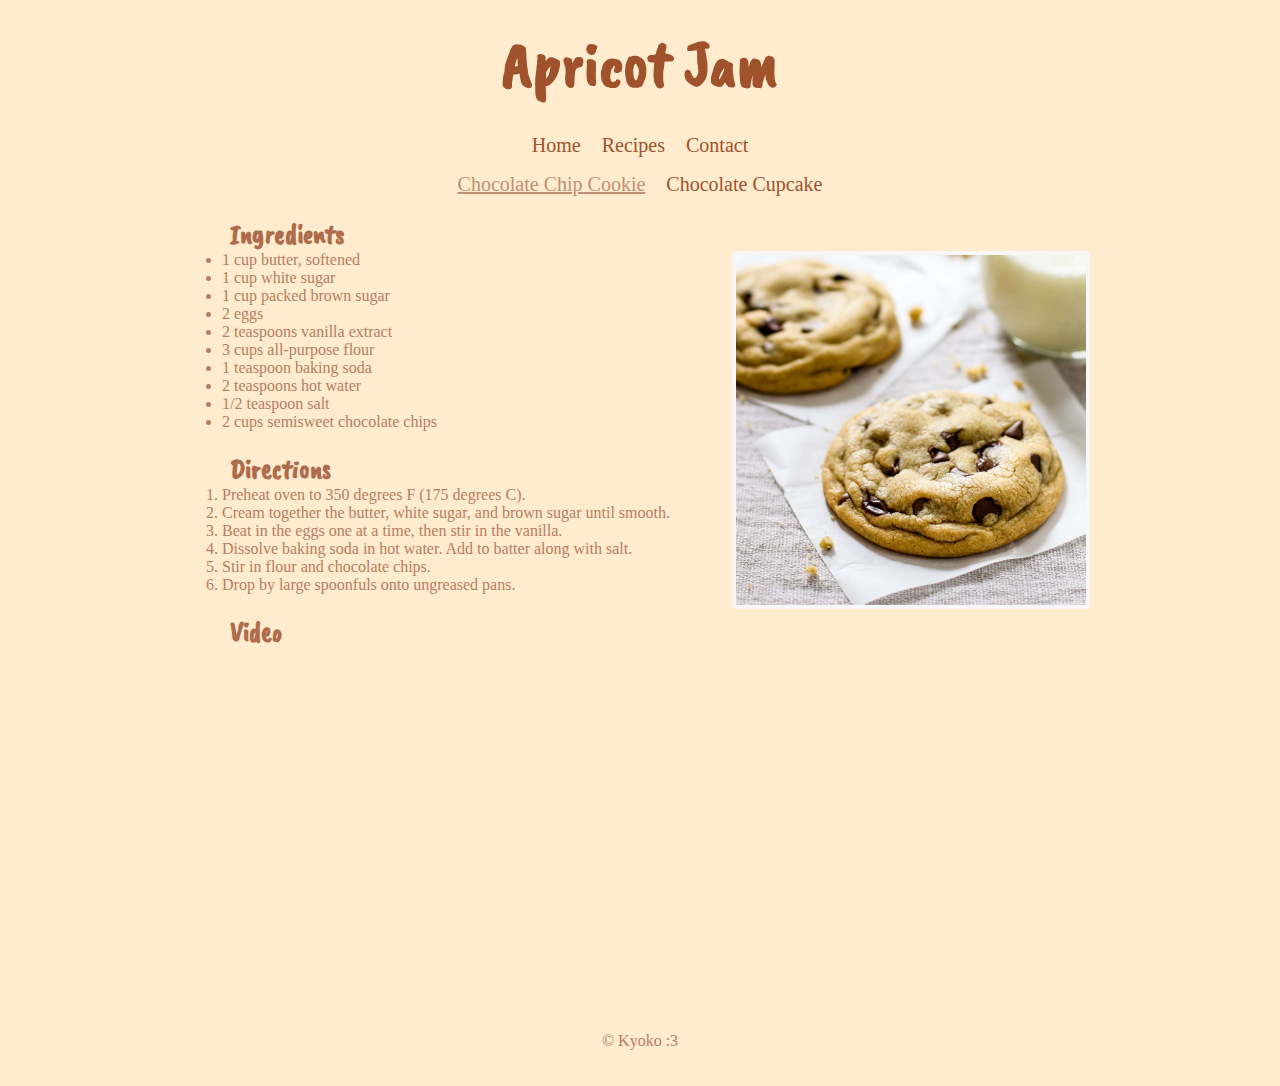
==== recipe1.html @ d11229d6 "Add files via upload" ====
<!DOCTYPE html>
<html>

<head>
    <title> Apricot Jam | Chocolate Chip Cookie </title>
    <link rel="stylesheet" href="resources/style.css">
    <link href="https://fonts.googleapis.com/css?family=Caveat+Brush|Crafty+Girls" rel="stylesheet">
</head>
    
<body>
    
    <header>
        <h1> Apricot Jam </h1>
        
        <nav>
            <a href="index.html">Home</a>
            <a href="recipe1.html">Recipes</a>
            <a href="contact.html">Contact</a>
        </nav>
        
        <nav>
            <a class="active" a href="recipe1.html">Chocolate Chip Cookie</a>
            <a href="recipe2.html">Chocolate Cupcake</a>
        </nav>
        
    </header>
    
    <main>
        <h2>Ingredients</h2>
        <img class="picture" src="images/cookie.jpg" alt="chocolate chip cookies">
        <ul>
            <li>1 cup butter, softened</li>
            <li>1 cup white sugar</li>
            <li>1 cup packed brown sugar </li>
            <li>2 eggs</li>
            <li>2 teaspoons vanilla extract</li>
			<li>3 cups all-purpose flour</li>
			<li>1 teaspoon baking soda</li>
			<li>2 teaspoons hot water</li>
			<li>1/2 teaspoon salt</li>
			<li>2 cups semisweet chocolate chips</li>
        </ul>
        
        <h2>Directions</h2>
        
		<ol>
            <li>Preheat oven to 350 degrees F (175 degrees C).</li>
            <li>Cream together the butter, white sugar, and brown sugar until smooth.</li>
            <li>Beat in the eggs one at a time, then stir in the vanilla. </li>
            <li>Dissolve baking soda in hot water. Add to batter along with salt. </li>
            <li>Stir in flour and chocolate chips. </li>
			<li>Drop by large spoonfuls onto ungreased pans.</li>
        </ol>
        
        <h2>Video</h2>
    	 <iframe width="560" height="315" src="https://www.youtube.com/embed/YIiHiMXOeYU" frameborder="0" allowfullscreen></iframe>
     
    <footer>
        <p>&copy; Kyoko :3 </p>
    </footer>
    
</body>

</html>
---- resources/style.css ----
* {
    margin: 0;
    padding: 0;
}

body {
    width: 900px;
    background-color: #FFEBCD;
    margin-left: auto;
    margin-right: auto;
}

header {
    margin-top: 24px;
}

footer {
    margin-top: 64px;
    margin-bottom: 32px;
    text-align: center;
}

nav {
    font-size: 20px;
    margin-top: 16px;
    margin-bottom: 16px;
    text-align: center;
}

nav a {
    font-family: 'Crafty Girls', cursive;
    font-size: 20px;
    margin-left: 8px;
    margin-right: 8px;
}

p {
    font-family: 'Crafty Girls', cursive;
    margin-top: 16px;
    margin-bottom: 16px;
    line-height: 160%;
    color: #B87D62;
}

h1 {
    font-size: 64px;
    margin-bottom: 30px;
    text-align: center;
    font-family: 'Caveat Brush', cursive;
    color: #A0522D;
}

h2 {
    font-size: 28px;
    font-family: 'Caveat Brush', cursive;
    color: #AE6C4C;
    margin-left: 40px;
    margin-top: 20px;
}

ul,
ol {
    font-size: 16px;
    margin-left: 32px;
    font-family: 'Crafty Girls', cursive;
    color: #B87D62;
}

img {
    border-radius: 0.25em;
    width: 100%;
}

iframe {
    margin-right: auto;
    margin-left: auto;
    display: block;
}

a {
	display: inline;
    color: #A0522D;
    text-decoration: none;
}

a:hover {
    color: #C18F76;
}

.active {
	color: #C18F76;
	text-decoration: underline;
}

#homepage {
    column-count: 2;
    column-gap: 24px;
}

#photo-grid {
    margin-top: 16px;
    column-count: 3;
    column-gap: 24px;
}

#photo-grid img {
    margin-top: 10px;
}

.picture {
    float: right;
    margin-left: 20px;
    width: 350px;
    border: 4px solid #f7f7f7;
}

.picture1 {
    float: left;
    margin-right: 20px;
    width: 350px;
    border: 4px solid #f7f7f7;
}
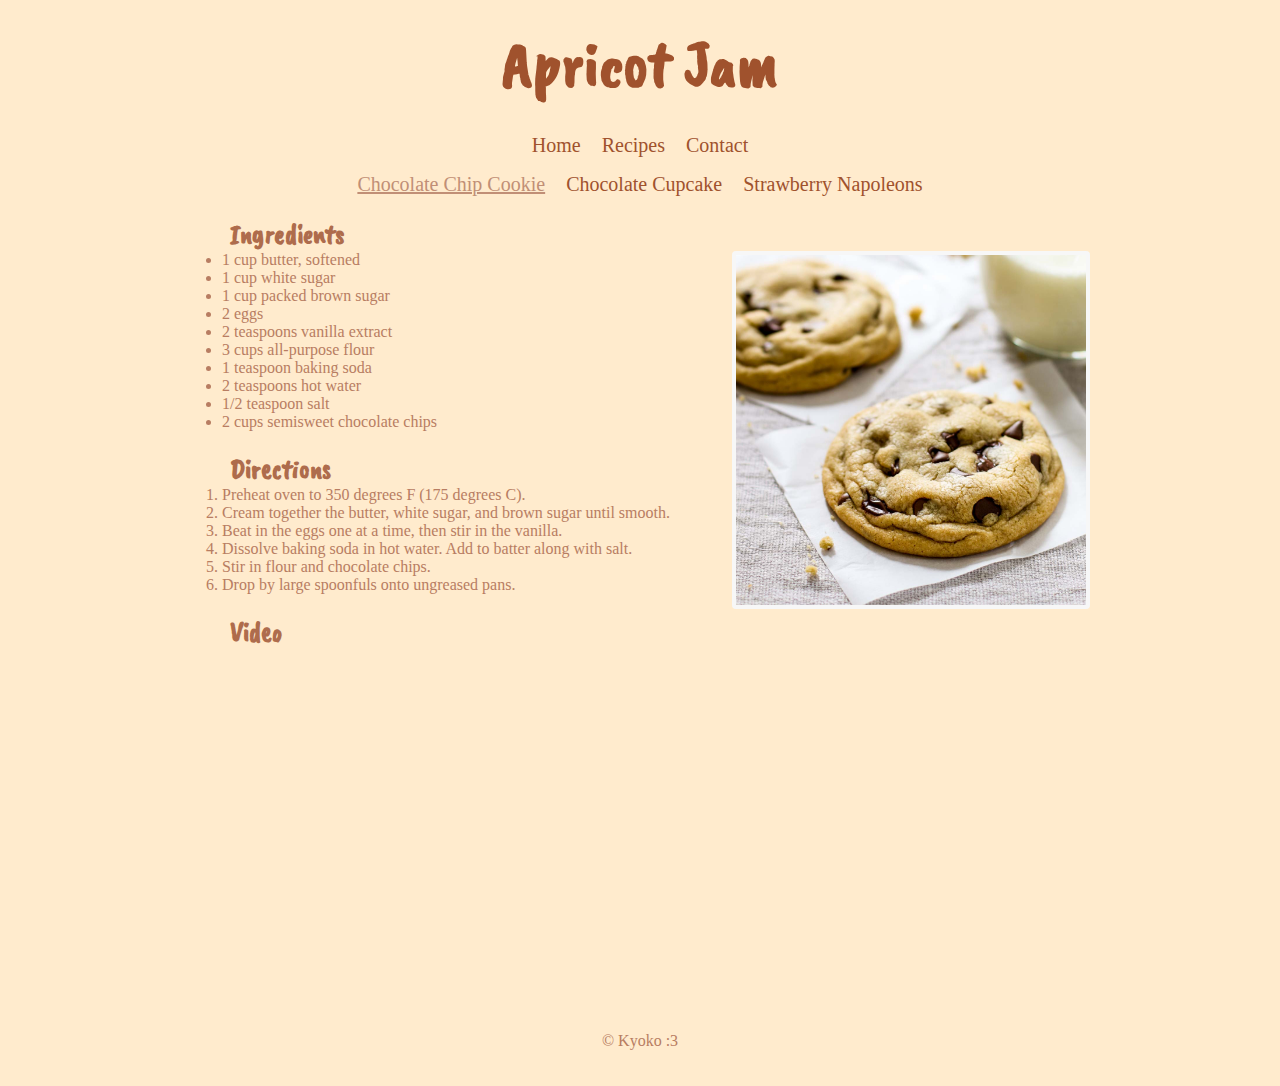
==== commit e97be45e: "Add files via upload" ====
--- a/recipe1.html
+++ b/recipe1.html
@@ -21,6 +21,7 @@
         <nav>
             <a class="active" a href="recipe1.html">Chocolate Chip Cookie</a>
             <a href="recipe2.html">Chocolate Cupcake</a>
+            <a href="recipe3.html">Strawberry Napoleons</a>
         </nav>
         
     </header>
@@ -53,7 +54,7 @@
         </ol>
         
         <h2>Video</h2>
-    	 <iframe width="560" height="315" src="https://www.youtube.com/embed/YIiHiMXOeYU" frameborder="0" allowfullscreen></iframe>
+		<iframe width="560" height="315" src="https://www.youtube.com/embed/k0pqZieeBJk" frameborder="0" allowfullscreen></iframe>
      
     <footer>
         <p>&copy; Kyoko :3 </p>
